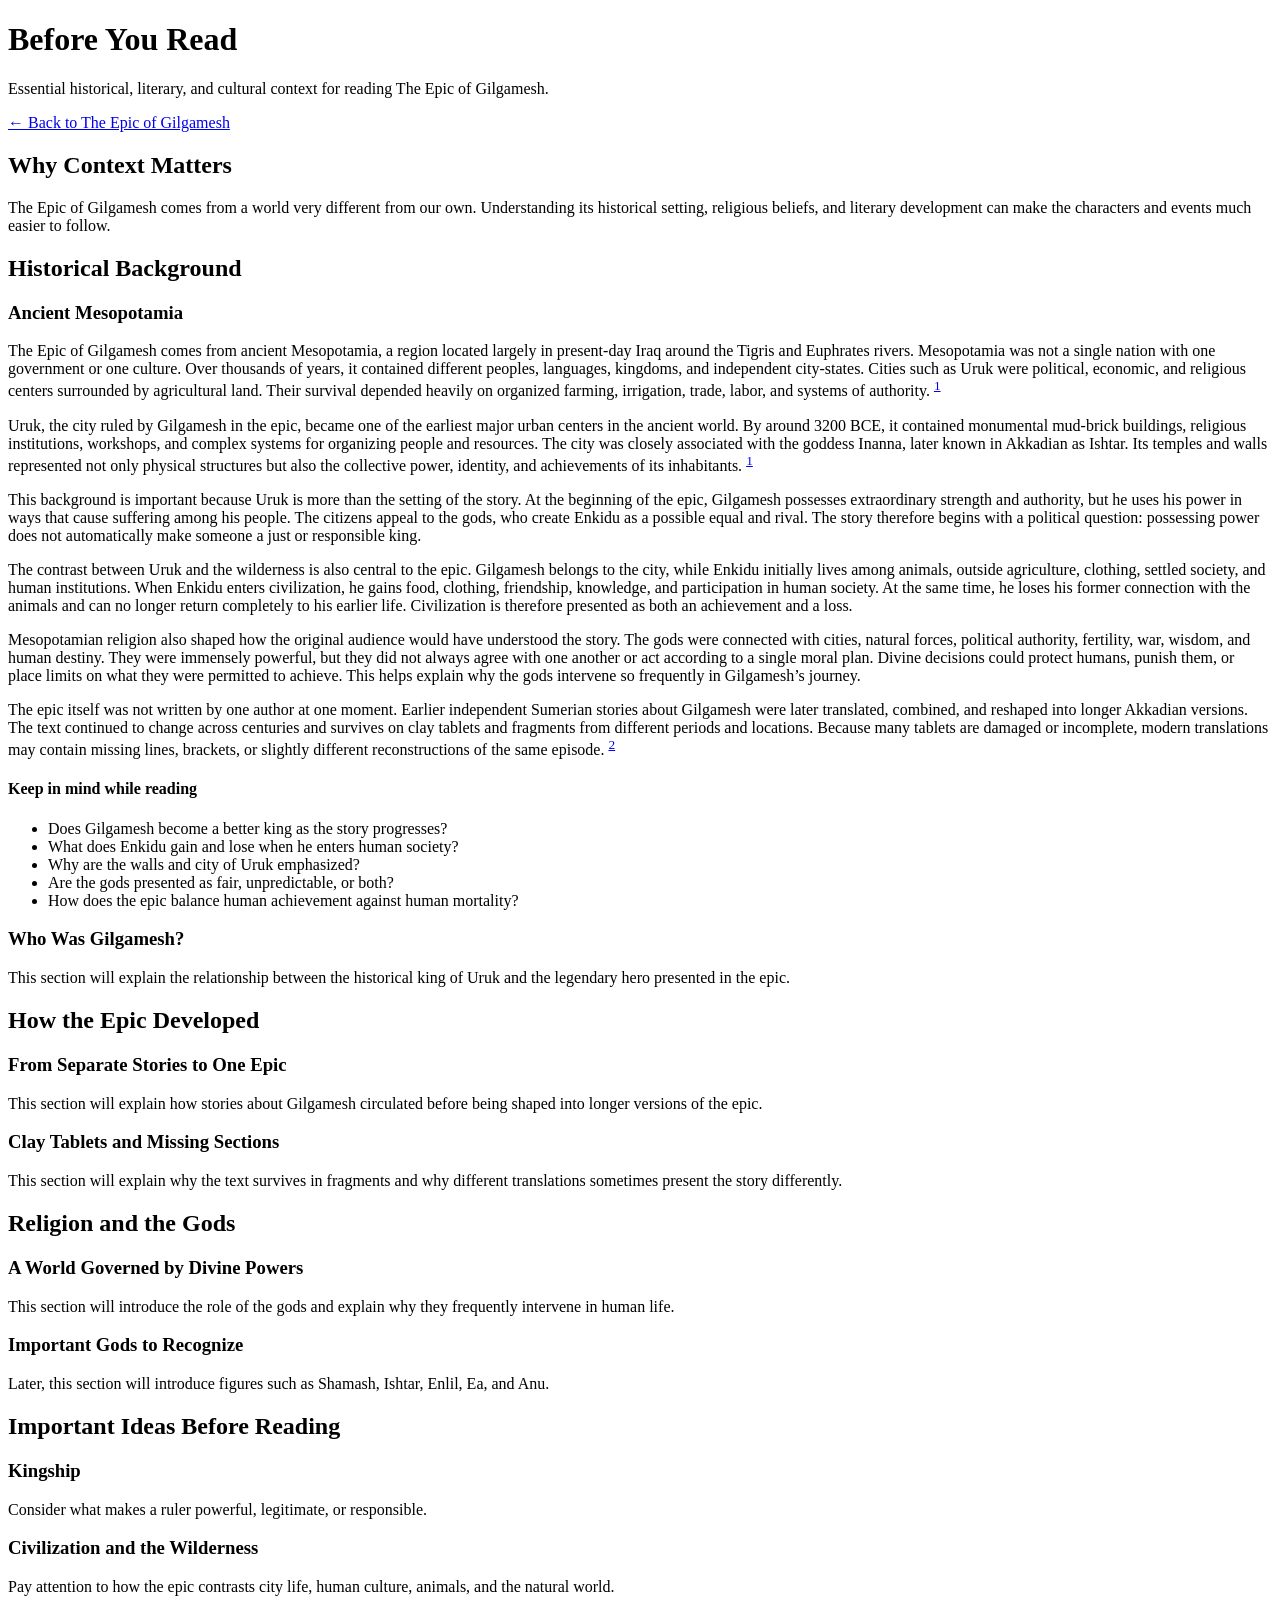
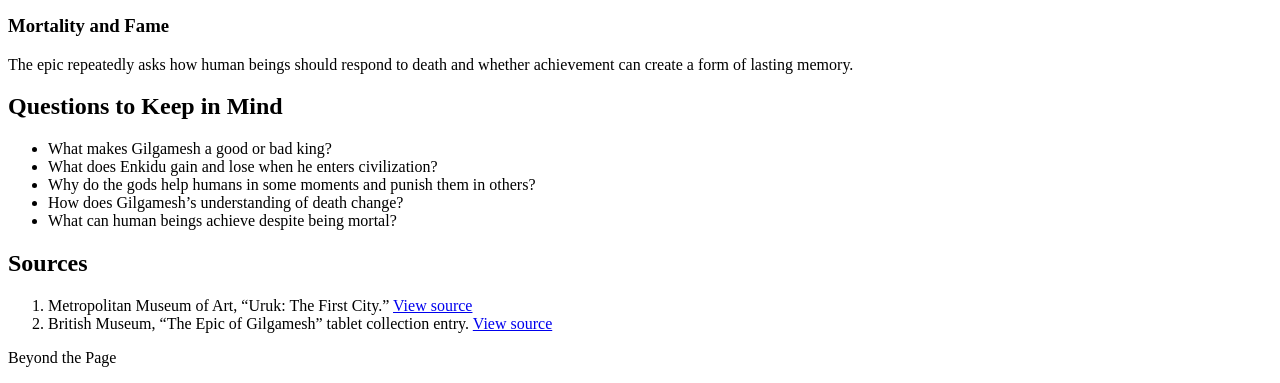
==== gilgamesh-before-reading.html @ 079b3366 "Expand Ancient Mesopotamia introduction" ====
<!DOCTYPE html>
<html lang="en">
<head>
  <meta charset="UTF-8">
  <meta name="viewport" content="width=device-width, initial-scale=1.0">

  <title>Before You Read Gilgamesh | Beyond the Page</title>
  <link rel="stylesheet" href="style.css">
</head>

<body>
  <header>
    <h1>Before You Read</h1>

    <p>
      Essential historical, literary, and cultural context for reading
      The Epic of Gilgamesh.
    </p>
  </header>

  <main>
    <section>
      <a href="gilgamesh.html">← Back to The Epic of Gilgamesh</a>
    </section>

    <section>
      <h2>Why Context Matters</h2>

      <p>
        The Epic of Gilgamesh comes from a world very different from our own.
        Understanding its historical setting, religious beliefs, and literary
        development can make the characters and events much easier to follow.
      </p>
    </section>

    <section>
      <h2>Historical Background</h2>

      <article>
  <h3>Ancient Mesopotamia</h3>

  <p>
    The Epic of Gilgamesh comes from ancient Mesopotamia, a region located
    largely in present-day Iraq around the Tigris and Euphrates rivers.
    Mesopotamia was not a single nation with one government or one culture.
    Over thousands of years, it contained different peoples, languages,
    kingdoms, and independent city-states. Cities such as Uruk were political,
    economic, and religious centers surrounded by agricultural land. Their
    survival depended heavily on organized farming, irrigation, trade, labor,
    and systems of authority.
    <sup><a href="#source-1">1</a></sup>
  </p>

  <p>
    Uruk, the city ruled by Gilgamesh in the epic, became one of the earliest
    major urban centers in the ancient world. By around 3200 BCE, it contained
    monumental mud-brick buildings, religious institutions, workshops, and
    complex systems for organizing people and resources. The city was closely
    associated with the goddess Inanna, later known in Akkadian as Ishtar.
    Its temples and walls represented not only physical structures but also
    the collective power, identity, and achievements of its inhabitants.
    <sup><a href="#source-1">1</a></sup>
  </p>

  <p>
    This background is important because Uruk is more than the setting of the
    story. At the beginning of the epic, Gilgamesh possesses extraordinary
    strength and authority, but he uses his power in ways that cause suffering
    among his people. The citizens appeal to the gods, who create Enkidu as a
    possible equal and rival. The story therefore begins with a political
    question: possessing power does not automatically make someone a just or
    responsible king.
  </p>

  <p>
    The contrast between Uruk and the wilderness is also central to the epic.
    Gilgamesh belongs to the city, while Enkidu initially lives among animals,
    outside agriculture, clothing, settled society, and human institutions.
    When Enkidu enters civilization, he gains food, clothing, friendship,
    knowledge, and participation in human society. At the same time, he loses
    his former connection with the animals and can no longer return completely
    to his earlier life. Civilization is therefore presented as both an
    achievement and a loss.
  </p>

  <p>
    Mesopotamian religion also shaped how the original audience would have
    understood the story. The gods were connected with cities, natural forces,
    political authority, fertility, war, wisdom, and human destiny. They were
    immensely powerful, but they did not always agree with one another or act
    according to a single moral plan. Divine decisions could protect humans,
    punish them, or place limits on what they were permitted to achieve. This
    helps explain why the gods intervene so frequently in Gilgamesh’s journey.
  </p>

  <p>
    The epic itself was not written by one author at one moment. Earlier
    independent Sumerian stories about Gilgamesh were later translated,
    combined, and reshaped into longer Akkadian versions. The text continued
    to change across centuries and survives on clay tablets and fragments from
    different periods and locations. Because many tablets are damaged or
    incomplete, modern translations may contain missing lines, brackets, or
    slightly different reconstructions of the same episode.
    <sup><a href="#source-2">2</a></sup>
  </p>

  <h4>Keep in mind while reading</h4>

  <ul>
    <li>Does Gilgamesh become a better king as the story progresses?</li>
    <li>What does Enkidu gain and lose when he enters human society?</li>
    <li>Why are the walls and city of Uruk emphasized?</li>
    <li>Are the gods presented as fair, unpredictable, or both?</li>
    <li>How does the epic balance human achievement against human mortality?</li>
  </ul>
</article>

      <article>
        <h3>Who Was Gilgamesh?</h3>

        <p>
          This section will explain the relationship between the historical
          king of Uruk and the legendary hero presented in the epic.
        </p>
      </article>
    </section>

    <section>
      <h2>How the Epic Developed</h2>

      <article>
        <h3>From Separate Stories to One Epic</h3>

        <p>
          This section will explain how stories about Gilgamesh circulated
          before being shaped into longer versions of the epic.
        </p>
      </article>

      <article>
        <h3>Clay Tablets and Missing Sections</h3>

        <p>
          This section will explain why the text survives in fragments and why
          different translations sometimes present the story differently.
        </p>
      </article>
    </section>

    <section>
      <h2>Religion and the Gods</h2>

      <article>
        <h3>A World Governed by Divine Powers</h3>

        <p>
          This section will introduce the role of the gods and explain why they
          frequently intervene in human life.
        </p>
      </article>

      <article>
        <h3>Important Gods to Recognize</h3>

        <p>
          Later, this section will introduce figures such as Shamash, Ishtar,
          Enlil, Ea, and Anu.
        </p>
      </article>
    </section>

    <section>
      <h2>Important Ideas Before Reading</h2>

      <article>
        <h3>Kingship</h3>

        <p>
          Consider what makes a ruler powerful, legitimate, or responsible.
        </p>
      </article>

      <article>
        <h3>Civilization and the Wilderness</h3>

        <p>
          Pay attention to how the epic contrasts city life, human culture,
          animals, and the natural world.
        </p>
      </article>

      <article>
        <h3>Mortality and Fame</h3>

        <p>
          The epic repeatedly asks how human beings should respond to death
          and whether achievement can create a form of lasting memory.
        </p>
      </article>
    </section>

    <section>
      <h2>Questions to Keep in Mind</h2>

      <article>
        <ul>
          <li>What makes Gilgamesh a good or bad king?</li>
          <li>What does Enkidu gain and lose when he enters civilization?</li>
          <li>Why do the gods help humans in some moments and punish them in others?</li>
          <li>How does Gilgamesh’s understanding of death change?</li>
          <li>What can human beings achieve despite being mortal?</li>
        </ul>
      </article>
    </section>

    <section>
  <h2>Sources</h2>

  <ol>
    <li id="source-1">
      Metropolitan Museum of Art,
      “Uruk: The First City.”
      <a
        href="https://www.metmuseum.org/essays/uruk-the-first-city"
        target="_blank"
        rel="noopener noreferrer">
        View source
      </a>
    </li>

    <li id="source-2">
      British Museum,
      “The Epic of Gilgamesh” tablet collection entry.
      <a
        href="https://www.britishmuseum.org/collection/object/W_K-231"
        target="_blank"
        rel="noopener noreferrer">
        View source
      </a>
    </li>
  </ol>
</section>
  </main>

  <footer>
    <p>Beyond the Page</p>
  </footer>
</body>
</html>
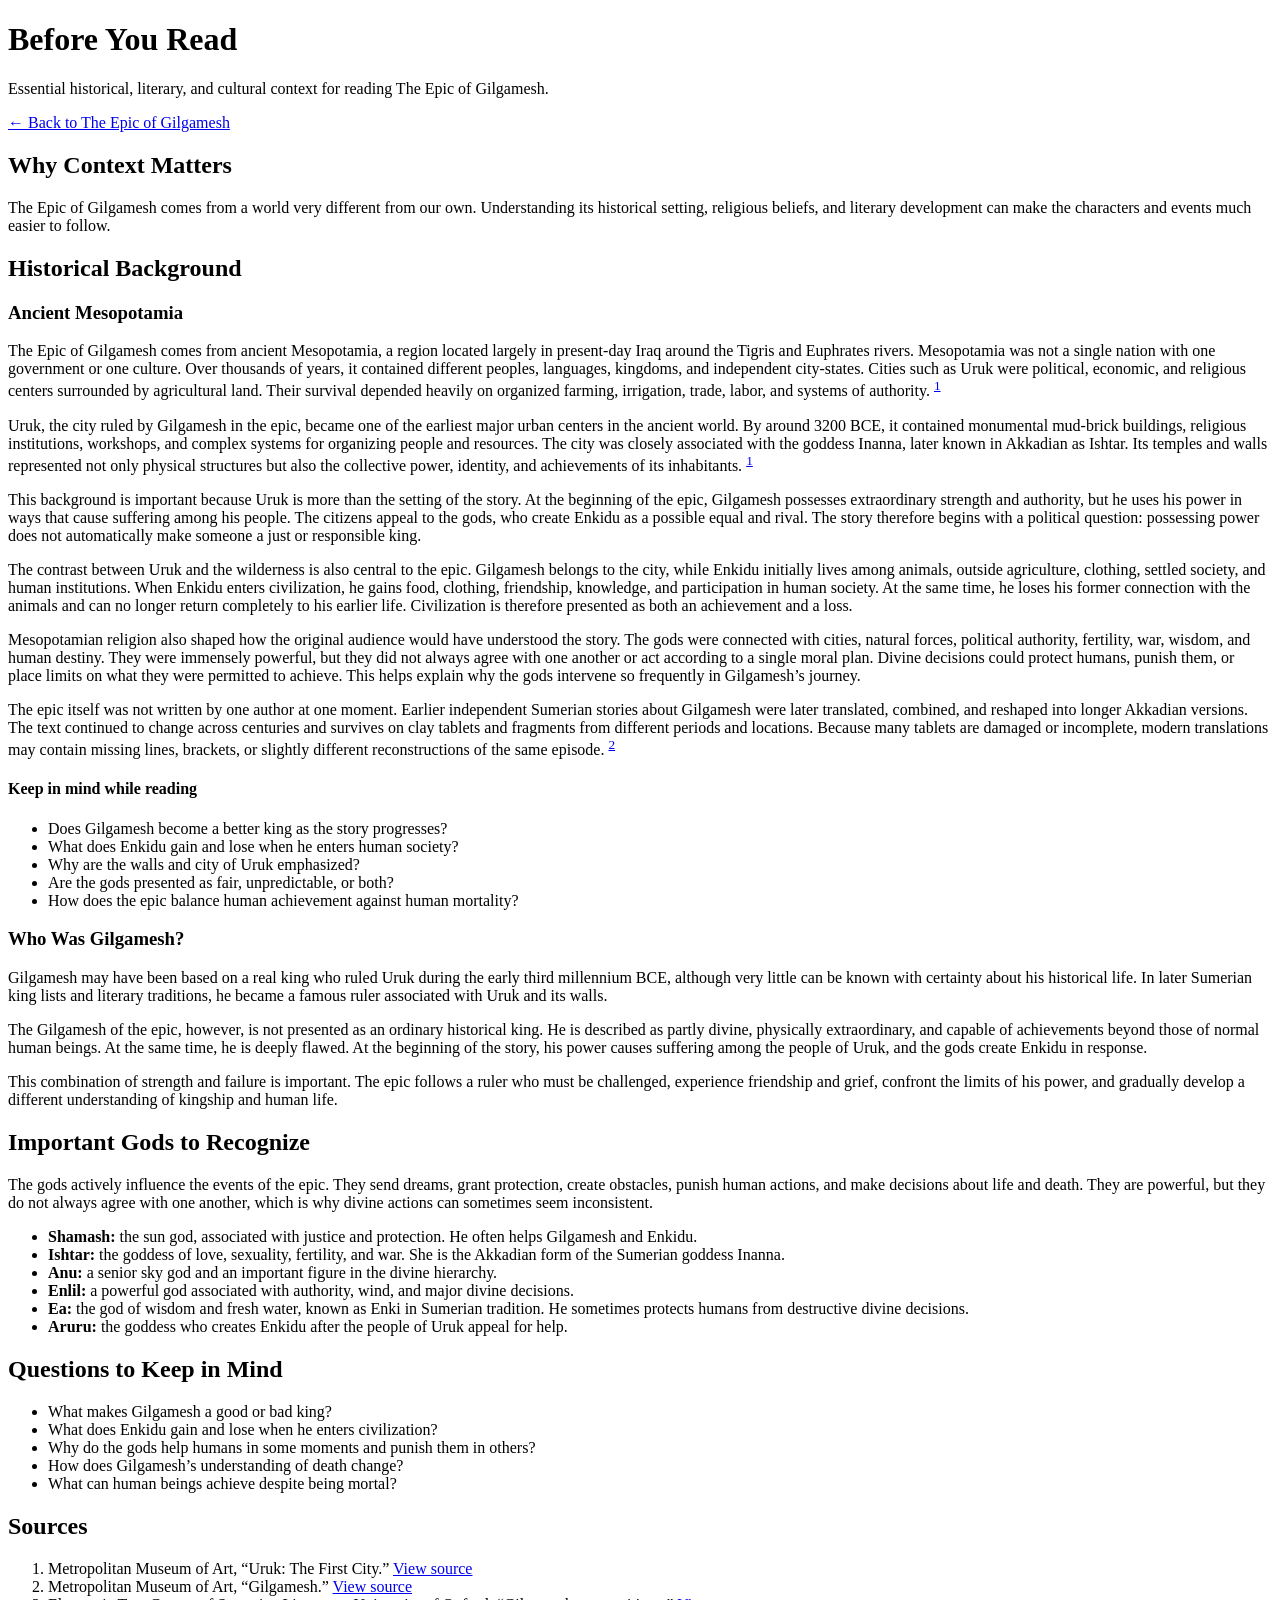
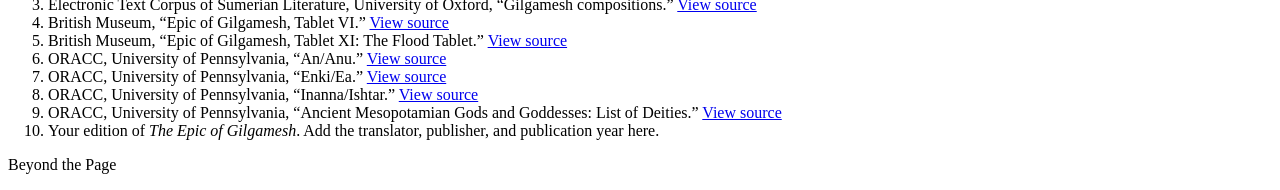
==== commit 1b402528: "Update sources section in gilgamesh-before-reading.html Added additional sources for 'The Epic of Gi" ====
--- a/gilgamesh-before-reading.html
+++ b/gilgamesh-before-reading.html
@@ -116,88 +116,81 @@
 </article>
 
       <article>
-        <h3>Who Was Gilgamesh?</h3>
-
-        <p>
-          This section will explain the relationship between the historical
-          king of Uruk and the legendary hero presented in the epic.
-        </p>
-      </article>
-    </section>
-
-    <section>
-      <h2>How the Epic Developed</h2>
-
-      <article>
-        <h3>From Separate Stories to One Epic</h3>
-
-        <p>
-          This section will explain how stories about Gilgamesh circulated
-          before being shaped into longer versions of the epic.
-        </p>
-      </article>
-
-      <article>
-        <h3>Clay Tablets and Missing Sections</h3>
-
-        <p>
-          This section will explain why the text survives in fragments and why
-          different translations sometimes present the story differently.
-        </p>
-      </article>
-    </section>
-
-    <section>
-      <h2>Religion and the Gods</h2>
-
-      <article>
-        <h3>A World Governed by Divine Powers</h3>
-
-        <p>
-          This section will introduce the role of the gods and explain why they
-          frequently intervene in human life.
-        </p>
-      </article>
-
-      <article>
-        <h3>Important Gods to Recognize</h3>
-
-        <p>
-          Later, this section will introduce figures such as Shamash, Ishtar,
-          Enlil, Ea, and Anu.
-        </p>
-      </article>
-    </section>
-
-    <section>
-      <h2>Important Ideas Before Reading</h2>
-
-      <article>
-        <h3>Kingship</h3>
-
-        <p>
-          Consider what makes a ruler powerful, legitimate, or responsible.
-        </p>
-      </article>
-
-      <article>
-        <h3>Civilization and the Wilderness</h3>
-
-        <p>
-          Pay attention to how the epic contrasts city life, human culture,
-          animals, and the natural world.
-        </p>
-      </article>
-
-      <article>
-        <h3>Mortality and Fame</h3>
-
-        <p>
-          The epic repeatedly asks how human beings should respond to death
-          and whether achievement can create a form of lasting memory.
-        </p>
-      </article>
-    </section>
+  <h3>Who Was Gilgamesh?</h3>
+
+  <p>
+    Gilgamesh may have been based on a real king who ruled Uruk during the
+    early third millennium BCE, although very little can be known with
+    certainty about his historical life. In later Sumerian king lists and
+    literary traditions, he became a famous ruler associated with Uruk and
+    its walls.
+  </p>
+
+  <p>
+    The Gilgamesh of the epic, however, is not presented as an ordinary
+    historical king. He is described as partly divine, physically
+    extraordinary, and capable of achievements beyond those of normal human
+    beings. At the same time, he is deeply flawed. At the beginning of the
+    story, his power causes suffering among the people of Uruk, and the gods
+    create Enkidu in response.
+  </p>
+
+  <p>
+    This combination of strength and failure is important. The epic follows a ruler who must be challenged,
+    experience friendship and grief, confront the limits of his power, and
+    gradually develop a different understanding of kingship and human life.
+  </p>
+</article>
+
+
+    <section>
+  <h2>Important Gods to Recognize</h2>
+
+  <article>
+    <p>
+      The gods actively influence the events of the epic. They send dreams,
+      grant protection, create obstacles, punish human actions, and make
+      decisions about life and death. They are powerful, but they do not always
+      agree with one another, which is why divine actions can sometimes seem
+      inconsistent.
+    </p>
+
+    <ul>
+      <li>
+        <strong>Shamash:</strong> the sun god, associated with justice and
+        protection. He often helps Gilgamesh and Enkidu.
+      </li>
+
+      <li>
+        <strong>Ishtar:</strong> the goddess of love, sexuality, fertility,
+        and war. She is the Akkadian form of the Sumerian goddess Inanna.
+      </li>
+
+      <li>
+        <strong>Anu:</strong> a senior sky god and an important figure in the
+        divine hierarchy.
+      </li>
+
+      <li>
+        <strong>Enlil:</strong> a powerful god associated with authority,
+        wind, and major divine decisions.
+      </li>
+
+      <li>
+        <strong>Ea:</strong> the god of wisdom and fresh water, known as Enki
+        in Sumerian tradition. He sometimes protects humans from destructive
+        divine decisions.
+      </li>
+
+      <li>
+        <strong>Aruru:</strong> the goddess who creates Enkidu after the people
+        of Uruk appeal for help.
+      </li>
+    </ul>
+  </article>
+</section>
+
+  
 
     <section>
       <h2>Questions to Keep in Mind</h2>
@@ -213,7 +206,7 @@
       </article>
     </section>
 
-    <section>
+<section>
   <h2>Sources</h2>
 
   <ol>
@@ -229,14 +222,97 @@
     </li>
 
     <li id="source-2">
+      Metropolitan Museum of Art,
+      “Gilgamesh.”
+      <a
+        href="https://www.metmuseum.org/essays/gilgamesh"
+        target="_blank"
+        rel="noopener noreferrer">
+        View source
+      </a>
+    </li>
+
+    <li id="source-3">
+      Electronic Text Corpus of Sumerian Literature,
+      University of Oxford,
+      “Gilgamesh compositions.”
+      <a
+        href="https://etcsl.orinst.ox.ac.uk/cgi-bin/etcsl.cgi?text=c.1.8.1%2A"
+        target="_blank"
+        rel="noopener noreferrer">
+        View source
+      </a>
+    </li>
+
+    <li id="source-4">
       British Museum,
-      “The Epic of Gilgamesh” tablet collection entry.
+      “Epic of Gilgamesh, Tablet VI.”
       <a
         href="https://www.britishmuseum.org/collection/object/W_K-231"
         target="_blank"
         rel="noopener noreferrer">
         View source
       </a>
+    </li>
+
+    <li id="source-5">
+      British Museum,
+      “Epic of Gilgamesh, Tablet XI: The Flood Tablet.”
+      <a
+        href="https://www.britishmuseum.org/collection/object/W_K-3375"
+        target="_blank"
+        rel="noopener noreferrer">
+        View source
+      </a>
+    </li>
+
+    <li id="source-6">
+      ORACC, University of Pennsylvania,
+      “An/Anu.”
+      <a
+        href="https://oracc.museum.upenn.edu/amgg/Listofdeities/An/index.html"
+        target="_blank"
+        rel="noopener noreferrer">
+        View source
+      </a>
+    </li>
+
+    <li id="source-7">
+      ORACC, University of Pennsylvania,
+      “Enki/Ea.”
+      <a
+        href="https://oracc.museum.upenn.edu/amgg/Listofdeities/Enki/index.html"
+        target="_blank"
+        rel="noopener noreferrer">
+        View source
+      </a>
+    </li>
+
+    <li id="source-8">
+      ORACC, University of Pennsylvania,
+      “Inanna/Ishtar.”
+      <a
+        href="https://oracc.museum.upenn.edu/amgg/Listofdeities/InanaItar/index.html"
+        target="_blank"
+        rel="noopener noreferrer">
+        View source
+      </a>
+    </li>
+
+    <li id="source-9">
+      ORACC, University of Pennsylvania,
+      “Ancient Mesopotamian Gods and Goddesses: List of Deities.”
+      <a
+        href="https://oracc.museum.upenn.edu/amgg/Listofdeities/index.html"
+        target="_blank"
+        rel="noopener noreferrer">
+        View source
+      </a>
+    </li>
+
+    <li id="source-10">
+      Your edition of <em>The Epic of Gilgamesh</em>.
+      Add the translator, publisher, and publication year here.
     </li>
   </ol>
 </section>
